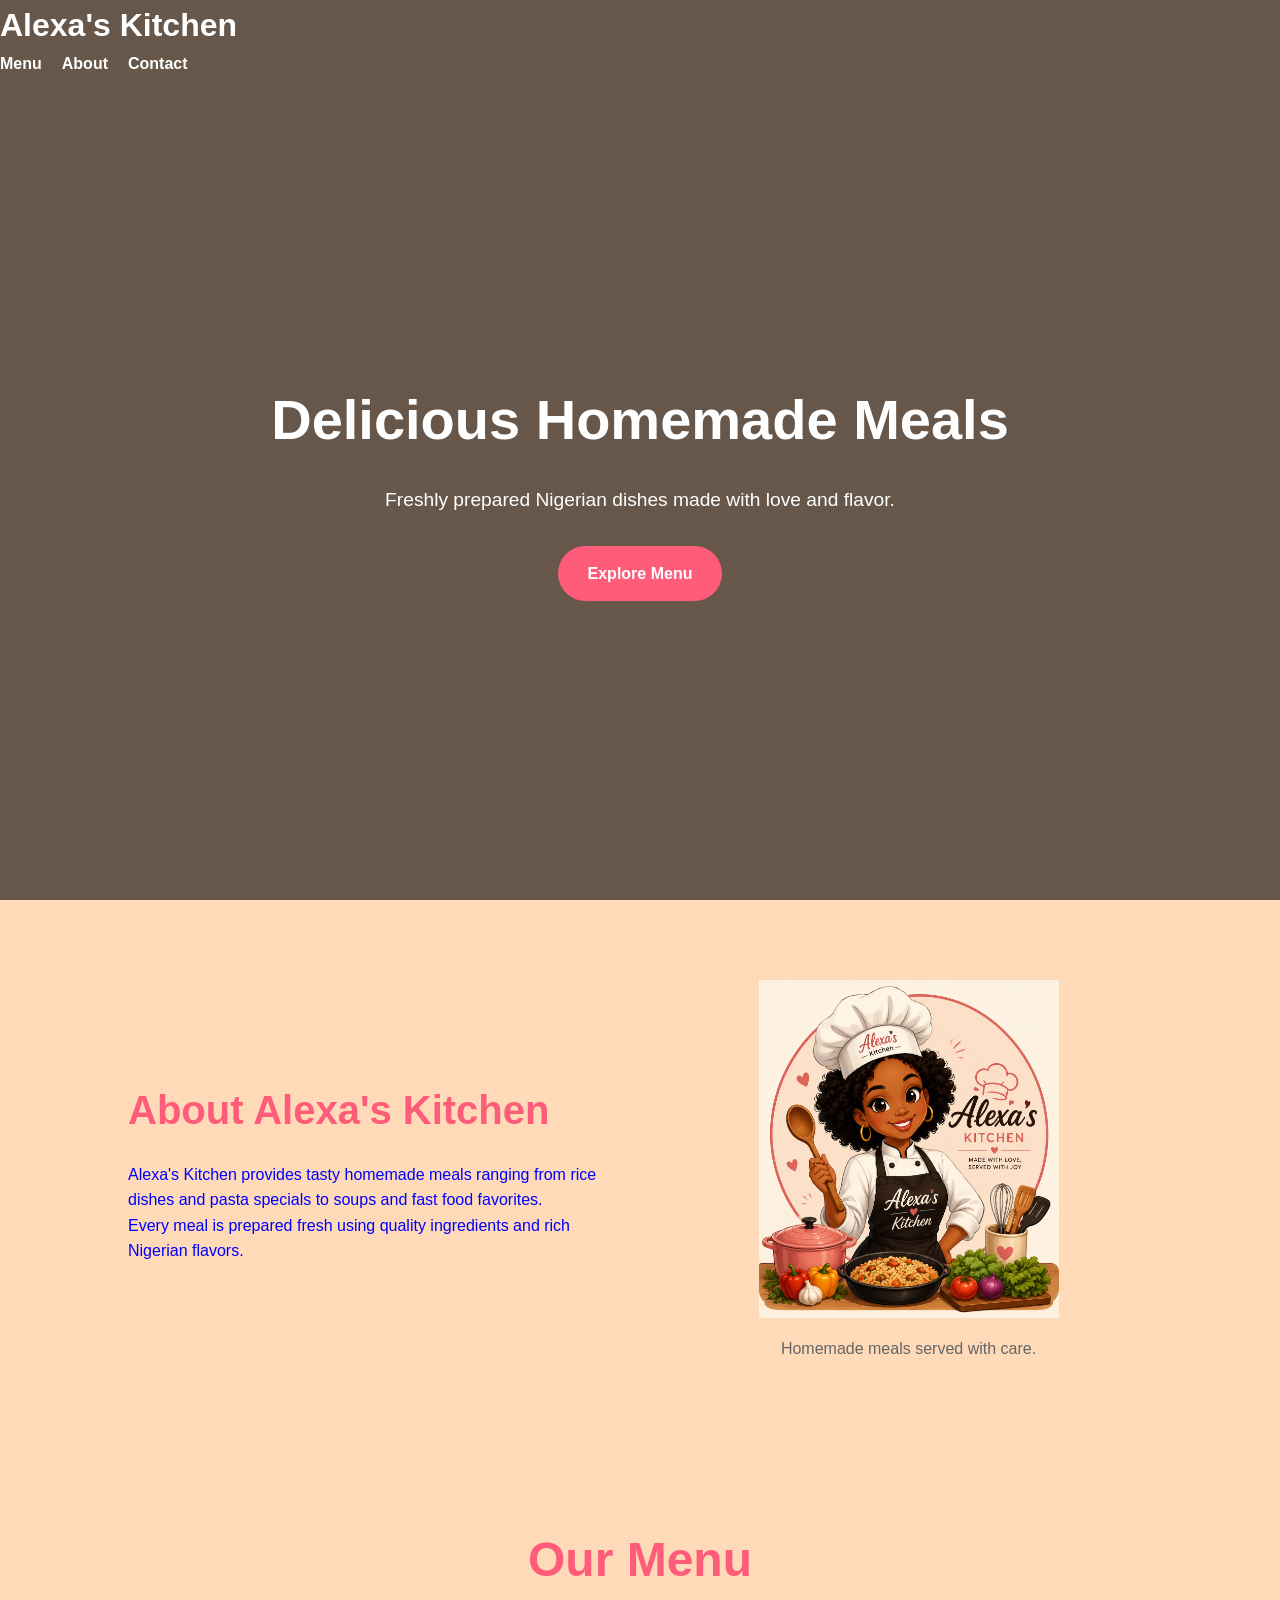
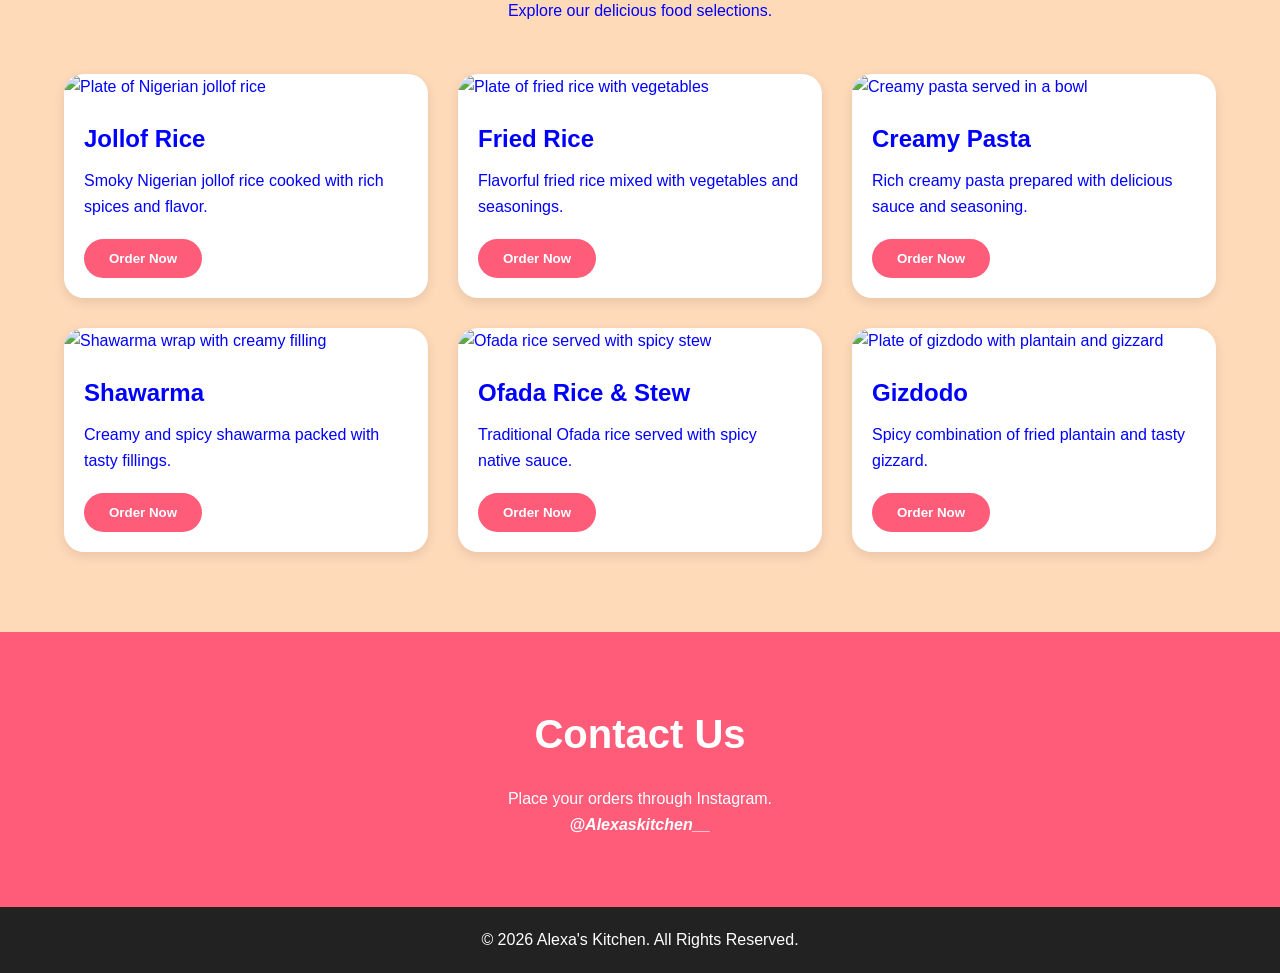
==== index.html @ 4274fc71 "Fix gitignore and cleanup" ====
<!doctype html>
<html lang="en">
  <head>
    <meta charset="UTF-8" />
    <meta name="viewport" content="width=device-width, initial-scale=1.0" />
    <meta
      name="description"
      content="Alexa's Kitchen - Delicious homemade Nigerian meals and pasta specials." />

    <title>Alexa's Kitchen</title>

    <link rel="stylesheet" href="style.css" />
  </head>

  <body>
    <!-- SKIP LINK -->
    <a href="#main-content" class="skip-link"> Skip to main content </a>

    <!-- HEADER -->
    <header class="hero">
      <nav class="navbar" aria-label="Main Navigation">
        <h1 class="logo">Alexa's Kitchen</h1>

        <ul class="nav-links">
          <li><a href="#menu">Menu</a></li>
          <li><a href="#about">About</a></li>
          <li><a href="#contact">Contact</a></li>
        </ul>
      </nav>

      <section class="hero-content" aria-labelledby="hero-title">
        <h2 id="hero-title">Delicious Homemade Meals</h2>

        <p>Freshly prepared Nigerian dishes made with love and flavor.</p>

        <a href="#menu" class="btn"> Explore Menu </a>
      </section>
    </header>

    <!-- MAIN CONTENT -->
    <main id="main-content">
      <!-- ABOUT -->
      <section id="about" class="about-section" aria-labelledby="about-title">
        <article class="about-text">
          <h2 id="about-title">About Alexa's Kitchen</h2>

          <p>
            Alexa's Kitchen provides tasty homemade meals ranging from rice
            dishes and pasta specials to soups and fast food favorites.
          </p>

          <p>
            Every meal is prepared fresh using quality ingredients and rich
            Nigerian flavors.
          </p>
        </article>

        <figure class="about-image">
          <img
            src="Images/body-image.png"
            alt="Cartoon chef representing Alexa's Kitchen" />

          <figcaption>Homemade meals served with care.</figcaption>
        </figure>
      </section>

      <!-- MENU -->
      <section id="menu" class="menu-section" aria-labelledby="menu-title">
        <header class="section-header">
          <h2 id="menu-title">Our Menu</h2>

          <p>Explore our delicious food selections.</p>
        </header>

        <div class="menu-grid">
          <!-- MENU ITEM -->
          <article class="menu-card">
            <img src="jollof.jpg" alt="Plate of Nigerian jollof rice" />

            <div class="card-content">
              <h3>Jollof Rice</h3>

              <p>
                Smoky Nigerian jollof rice cooked with rich spices and flavor.
              </p>

              <button type="button" aria-label="Order Jollof Rice">
                Order Now
              </button>
            </div>
          </article>

          <!-- MENU ITEM -->
          <article class="menu-card">
            <img
              src="friedrice.jpg"
              alt="Plate of fried rice with vegetables" />

            <div class="card-content">
              <h3>Fried Rice</h3>

              <p>Flavorful fried rice mixed with vegetables and seasonings.</p>

              <button type="button" aria-label="Order Fried Rice">
                Order Now
              </button>
            </div>
          </article>

          <!-- MENU ITEM -->
          <article class="menu-card">
            <img src="creamypasta.jpg" alt="Creamy pasta served in a bowl" />

            <div class="card-content">
              <h3>Creamy Pasta</h3>

              <p>
                Rich creamy pasta prepared with delicious sauce and seasoning.
              </p>

              <button type="button" aria-label="Order Creamy Pasta">
                Order Now
              </button>
            </div>
          </article>

          <!-- MENU ITEM -->
          <article class="menu-card">
            <img src="shawarma.jpg" alt="Shawarma wrap with creamy filling" />

            <div class="card-content">
              <h3>Shawarma</h3>

              <p>Creamy and spicy shawarma packed with tasty fillings.</p>

              <button type="button" aria-label="Order Shawarma">
                Order Now
              </button>
            </div>
          </article>

          <!-- MENU ITEM -->
          <article class="menu-card">
            <img src="ofada.jpg" alt="Ofada rice served with spicy stew" />

            <div class="card-content">
              <h3>Ofada Rice & Stew</h3>

              <p>Traditional Ofada rice served with spicy native sauce.</p>

              <button type="button" aria-label="Order Ofada Rice and Stew">
                Order Now
              </button>
            </div>
          </article>

          <!-- MENU ITEM -->
          <article class="menu-card">
            <img
              src="gizdodo.jpg"
              alt="Plate of gizdodo with plantain and gizzard" />

            <div class="card-content">
              <h3>Gizdodo</h3>

              <p>Spicy combination of fried plantain and tasty gizzard.</p>

              <button type="button" aria-label="Order Gizdodo">
                Order Now
              </button>
            </div>
          </article>
        </div>
      </section>
    </main>

    <!-- CONTACT -->
    <section
      id="contact"
      class="contact-section"
      aria-labelledby="contact-title">
      <h2 id="contact-title">Contact Us</h2>

      <p>Place your orders through Instagram.</p>

      <address>
        <a
          href="https://instagram.com/Alexaskitchen__"
          target="_blank"
          rel="noopener noreferrer">
          @Alexaskitchen__
        </a>
      </address>
    </section>

    <!-- FOOTER -->
    <footer>
      <p>&copy; 2026 Alexa's Kitchen. All Rights Reserved.</p>
    </footer>
  </body>
</html>
---- style.css ----
/* RESET */

* {
  margin: 0;
  padding: 0;
  box-sizing: border-box;
}

/* BODY */

body {
  font-family: Arial, sans-serif;
  line-height: 1.6;
  background-color: peachpuff;
  color: blue;
}

/* ACCESSIBILITY */

.skip-link {
  position: absolute;
  left: -9999px;
  top: 0;
  background: black;
  color: white;
  padding: 10px 20px;
  z-index: 1000;
}

.skip-link:focus {
  left: 10px;
  top: 10px;
}

/* HEADER */

.hero {
  background:
    linear-gradient(rgba(0, 0, 0, 0.6), rgba(0, 0, 0, 0.6)), url("food-bg.jpg");

  background-size: cover;
  background-position: center;

  min-height: 100vh;

  display: flex;
  flex-direction: column;
}
s

/* NAVIGATION */

.navbar {
  display: flex;
  justify-content: space-between;
  align-items: center;

  padding: 20px 10%;
}

.logo {
  color: white;
  font-size: 2rem;
}

.nav-links {
  display: flex;
  gap: 20px;
  list-style: none;
}

.nav-links a {
  color: white;
  text-decoration: none;
  font-weight: bold;
}

.nav-links a:hover,
.nav-links a:focus {
  text-decoration: underline;
}

/* HERO CONTENT */

.hero-content {
  flex: 1;

  display: flex;
  flex-direction: column;
  justify-content: center;
  align-items: center;

  text-align: center;
  color: white;

  padding: 20px;
}

.hero-content h2 {
  font-size: 3.5rem;
  margin-bottom: 20px;
}

.hero-content p {
  font-size: 1.2rem;
  margin-bottom: 30px;
  max-width: 600px;
}

/* BUTTON */

.btn {
  display: inline-block;

  background: #ff5c7a;
  color: white;

  padding: 15px 30px;

  border-radius: 30px;

  text-decoration: none;
  font-weight: bold;
}

.btn:hover,
.btn:focus {
  background: #e84767;
}

/* ABOUT SECTION */

.about-section {
  display: flex;
  align-items: center;
  justify-content: center;

  gap: 50px;

  padding: 80px 10%;

  flex-wrap: wrap;
}

.about-text {
  flex: 1;
  min-width: 300px;
}

.about-text h2 {
  color: #ff5c7a;
  margin-bottom: 20px;
  font-size: 2.5rem;
}

.about-image {
  flex: 1;
  text-align: center;
}

.about-image img {
  width: 300px;
  max-width: 100%;
}

figcaption {
  margin-top: 10px;
  color: #666;
}

/* MENU SECTION */

.menu-section {
  padding: 80px 5%;
}

.section-header {
  text-align: center;
  margin-bottom: 50px;
}

.section-header h2 {
  font-size: 3rem;
  color: #ff5c7a;
}

.menu-grid {
  display: grid;
  grid-template-columns: repeat(auto-fit, minmax(280px, 1fr));

  gap: 30px;
}

/* MENU CARD */

.menu-card {
  background: white;

  border-radius: 20px;

  overflow: hidden;

  box-shadow: 0 4px 12px rgba(0, 0, 0, 0.1);

  transition: transform 0.3s;
}

.menu-card:hover {
  transform: translateY(-8px);
}

.menu-card img {
  width: 100%;
  height: 220px;
  object-fit: cover;
}

.card-content {
  padding: 20px;
}

.card-content h3 {
  margin-bottom: 10px;
  font-size: 1.5rem;
}

.card-content p {
  margin-bottom: 20px;
}

/* BUTTONS */

button {
  background: #ff5c7a;
  color: white;

  border: none;

  padding: 12px 25px;

  border-radius: 25px;

  cursor: pointer;

  font-weight: bold;
}

button:hover,
button:focus {
  background: #e84767;
}

/* CONTACT */

.contact-section {
  background: #ff5c7a;

  color: white;

  text-align: center;

  padding: 70px 20px;
}

.contact-section h2 {
  margin-bottom: 20px;
  font-size: 2.5rem;
}

.contact-section a {
  color: white;
  font-weight: bold;
  text-decoration: none;
}

.contact-section a:hover,
.contact-section a:focus {
  text-decoration: underline;
}

/* FOOTER */

footer {
  background: #222;
  color: white;
  text-align: center;
  padding: 20px;
}

/* RESPONSIVE */

@media (max-width: 768px) {
  .navbar {
    flex-direction: column;
    gap: 20px;
  }

  .hero-content h2 {
    font-size: 2.5rem;
  }

  .nav-links {
    flex-wrap: wrap;
    justify-content: center;
  }
}
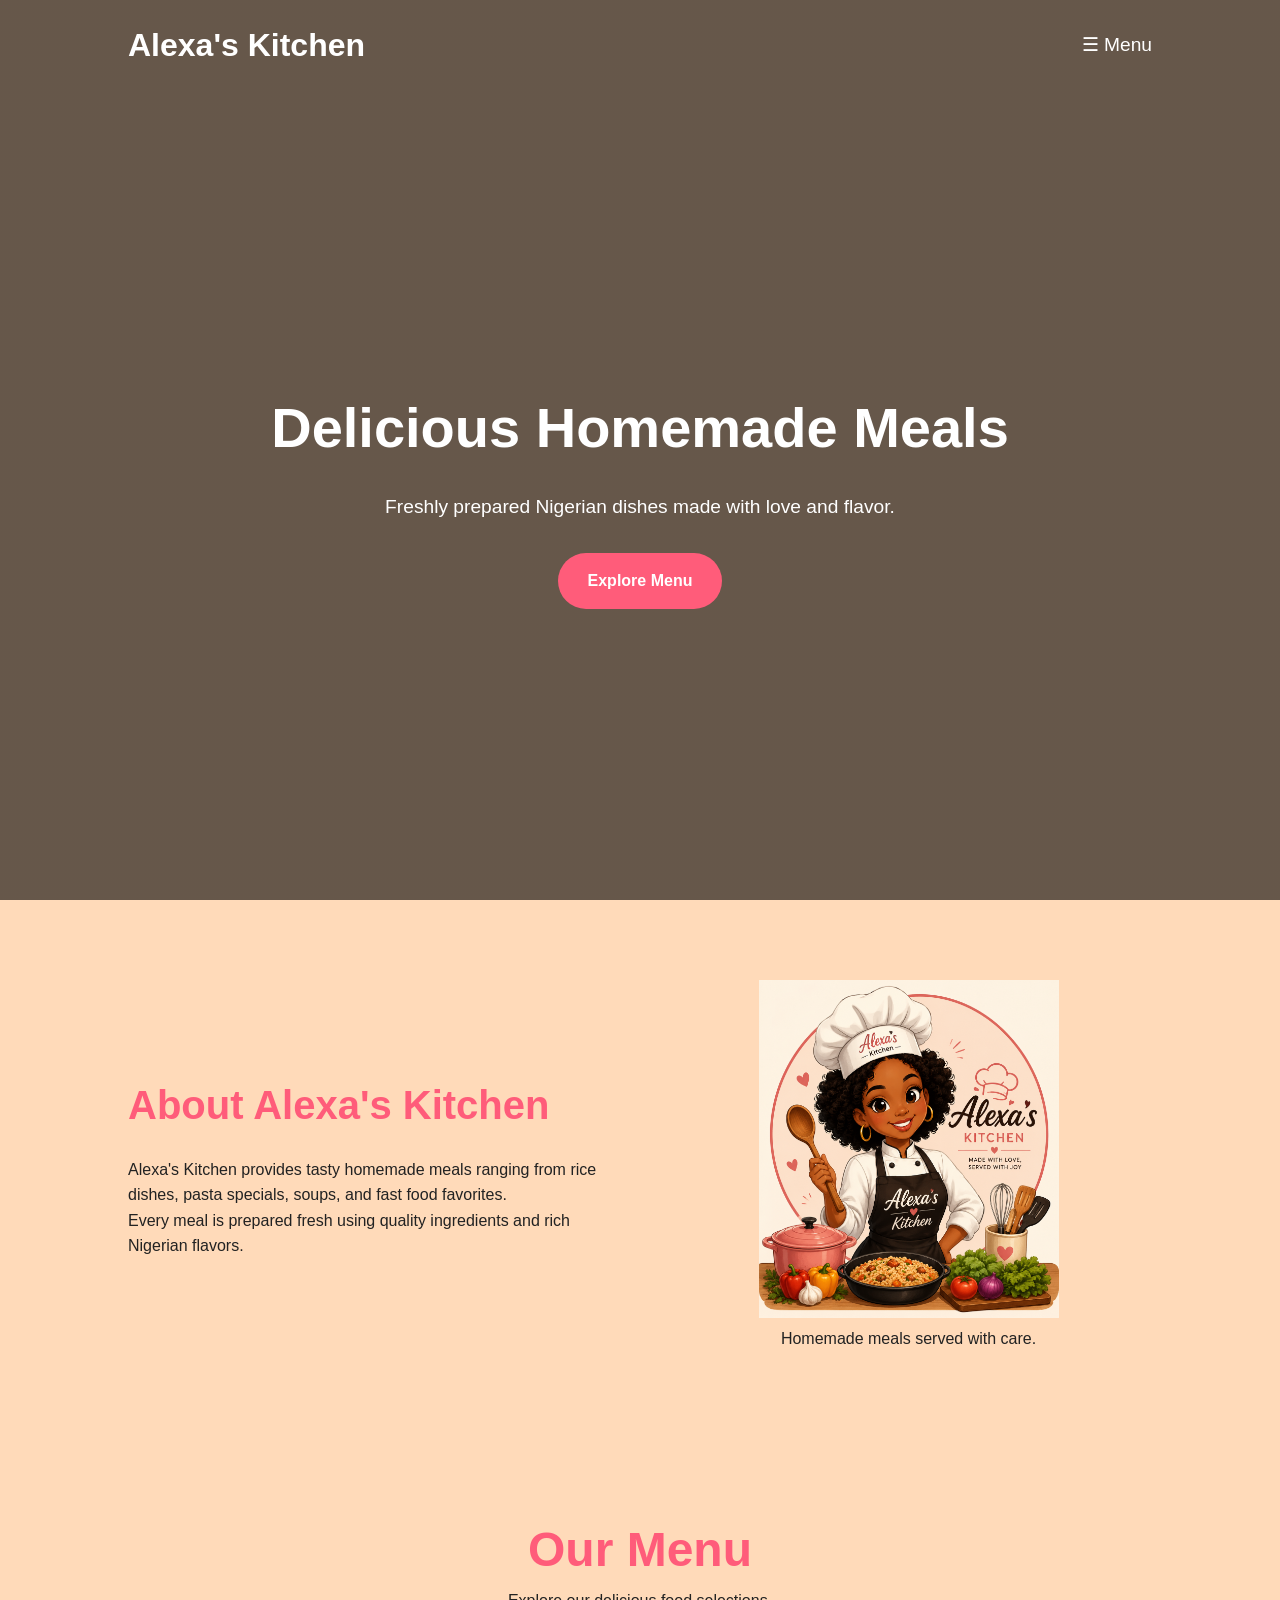
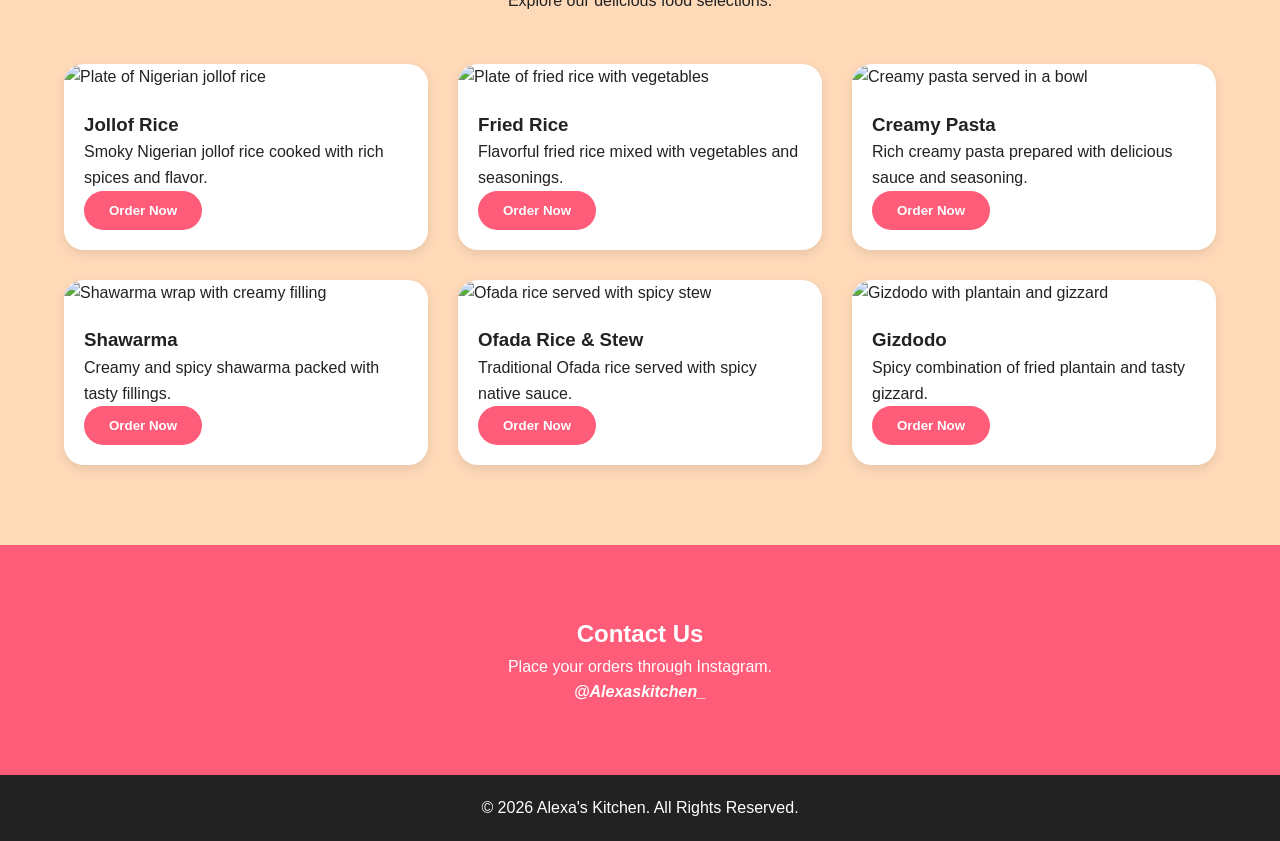
==== commit 330caac0: "fixed nav links to dropdown on css and fixed on css as well" ====
--- a/index.html
+++ b/index.html
@@ -5,7 +5,8 @@
     <meta name="viewport" content="width=device-width, initial-scale=1.0" />
     <meta
       name="description"
-      content="Alexa's Kitchen - Delicious homemade Nigerian meals and pasta specials." />
+      content="Alexa's Kitchen - Delicious homemade Nigerian meals and pasta specials."
+    />
 
     <title>Alexa's Kitchen</title>
 
@@ -14,18 +15,31 @@
 
   <body>
     <!-- SKIP LINK -->
-    <a href="#main-content" class="skip-link"> Skip to main content </a>
+    <a href="#main-content" class="skip-link">Skip to main content</a>
 
     <!-- HEADER -->
     <header class="hero">
       <nav class="navbar" aria-label="Main Navigation">
         <h1 class="logo">Alexa's Kitchen</h1>
 
-        <ul class="nav-links">
-          <li><a href="#menu">Menu</a></li>
-          <li><a href="#about">About</a></li>
-          <li><a href="#contact">Contact</a></li>
-        </ul>
+        <div class="nav-dropdown">
+          <input
+            type="checkbox"
+            id="nav-toggle"
+            class="nav-toggle"
+            aria-label="Toggle navigation menu"
+          />
+
+          <label for="nav-toggle" class="dropdown-btn">
+            ☰ Menu
+          </label>
+
+          <ul class="dropdown-menu">
+            <li><a href="#menu">Menu</a></li>
+            <li><a href="#about">About</a></li>
+            <li><a href="#contact">Contact</a></li>
+          </ul>
+        </div>
       </nav>
 
       <section class="hero-content" aria-labelledby="hero-title">
@@ -33,11 +47,11 @@
 
         <p>Freshly prepared Nigerian dishes made with love and flavor.</p>
 
-        <a href="#menu" class="btn"> Explore Menu </a>
+        <a href="#menu" class="btn">Explore Menu</a>
       </section>
     </header>
 
-    <!-- MAIN CONTENT -->
+    <!-- MAIN -->
     <main id="main-content">
       <!-- ABOUT -->
       <section id="about" class="about-section" aria-labelledby="about-title">
@@ -46,7 +60,7 @@
 
           <p>
             Alexa's Kitchen provides tasty homemade meals ranging from rice
-            dishes and pasta specials to soups and fast food favorites.
+            dishes, pasta specials, soups, and fast food favorites.
           </p>
 
           <p>
@@ -58,8 +72,8 @@
         <figure class="about-image">
           <img
             src="Images/body-image.png"
-            alt="Cartoon chef representing Alexa's Kitchen" />
-
+            alt="Cartoon chef representing Alexa's Kitchen"
+          />
           <figcaption>Homemade meals served with care.</figcaption>
         </figure>
       </section>
@@ -68,106 +82,61 @@
       <section id="menu" class="menu-section" aria-labelledby="menu-title">
         <header class="section-header">
           <h2 id="menu-title">Our Menu</h2>
-
           <p>Explore our delicious food selections.</p>
         </header>
 
         <div class="menu-grid">
-          <!-- MENU ITEM -->
           <article class="menu-card">
             <img src="jollof.jpg" alt="Plate of Nigerian jollof rice" />
-
             <div class="card-content">
               <h3>Jollof Rice</h3>
-
-              <p>
-                Smoky Nigerian jollof rice cooked with rich spices and flavor.
-              </p>
-
-              <button type="button" aria-label="Order Jollof Rice">
-                Order Now
-              </button>
+              <p>Smoky Nigerian jollof rice cooked with rich spices and flavor.</p>
+              <button type="button" aria-label="Order Jollof Rice">Order Now</button>
             </div>
           </article>
 
-          <!-- MENU ITEM -->
           <article class="menu-card">
-            <img
-              src="friedrice.jpg"
-              alt="Plate of fried rice with vegetables" />
-
+            <img src="friedrice.jpg" alt="Plate of fried rice with vegetables" />
             <div class="card-content">
               <h3>Fried Rice</h3>
-
               <p>Flavorful fried rice mixed with vegetables and seasonings.</p>
-
-              <button type="button" aria-label="Order Fried Rice">
-                Order Now
-              </button>
+              <button type="button" aria-label="Order Fried Rice">Order Now</button>
             </div>
           </article>
 
-          <!-- MENU ITEM -->
           <article class="menu-card">
             <img src="creamypasta.jpg" alt="Creamy pasta served in a bowl" />
-
             <div class="card-content">
               <h3>Creamy Pasta</h3>
-
-              <p>
-                Rich creamy pasta prepared with delicious sauce and seasoning.
-              </p>
-
-              <button type="button" aria-label="Order Creamy Pasta">
-                Order Now
-              </button>
+              <p>Rich creamy pasta prepared with delicious sauce and seasoning.</p>
+              <button type="button" aria-label="Order Creamy Pasta">Order Now</button>
             </div>
           </article>
 
-          <!-- MENU ITEM -->
           <article class="menu-card">
             <img src="shawarma.jpg" alt="Shawarma wrap with creamy filling" />
-
             <div class="card-content">
               <h3>Shawarma</h3>
-
               <p>Creamy and spicy shawarma packed with tasty fillings.</p>
-
-              <button type="button" aria-label="Order Shawarma">
-                Order Now
-              </button>
+              <button type="button" aria-label="Order Shawarma">Order Now</button>
             </div>
           </article>
 
-          <!-- MENU ITEM -->
           <article class="menu-card">
             <img src="ofada.jpg" alt="Ofada rice served with spicy stew" />
-
             <div class="card-content">
               <h3>Ofada Rice & Stew</h3>
-
               <p>Traditional Ofada rice served with spicy native sauce.</p>
-
-              <button type="button" aria-label="Order Ofada Rice and Stew">
-                Order Now
-              </button>
+              <button type="button" aria-label="Order Ofada Rice and Stew">Order Now</button>
             </div>
           </article>
 
-          <!-- MENU ITEM -->
           <article class="menu-card">
-            <img
-              src="gizdodo.jpg"
-              alt="Plate of gizdodo with plantain and gizzard" />
-
+            <img src="gizdodo.jpg" alt="Gizdodo with plantain and gizzard" />
             <div class="card-content">
               <h3>Gizdodo</h3>
-
               <p>Spicy combination of fried plantain and tasty gizzard.</p>
-
-              <button type="button" aria-label="Order Gizdodo">
-                Order Now
-              </button>
+              <button type="button" aria-label="Order Gizdodo">Order Now</button>
             </div>
           </article>
         </div>
@@ -175,20 +144,17 @@
     </main>
 
     <!-- CONTACT -->
-    <section
-      id="contact"
-      class="contact-section"
-      aria-labelledby="contact-title">
+    <section id="contact" class="contact-section" aria-labelledby="contact-title">
       <h2 id="contact-title">Contact Us</h2>
-
       <p>Place your orders through Instagram.</p>
 
       <address>
         <a
           href="https://instagram.com/Alexaskitchen__"
           target="_blank"
-          rel="noopener noreferrer">
-          @Alexaskitchen__
+          rel="noopener noreferrer"
+        >
+          @Alexaskitchen_
         </a>
       </address>
     </section>
@@ -198,4 +164,4 @@
       <p>&copy; 2026 Alexa's Kitchen. All Rights Reserved.</p>
     </footer>
   </body>
-</html>
+</html>
--- a/style.css
+++ b/style.css
@@ -1,5 +1,4 @@
 /* RESET */
-
 * {
   margin: 0;
   padding: 0;
@@ -7,16 +6,14 @@
 }
 
 /* BODY */
-
 body {
   font-family: Arial, sans-serif;
   line-height: 1.6;
   background-color: peachpuff;
-  color: blue;
+  color: #222;
 }
 
 /* ACCESSIBILITY */
-
 .skip-link {
   position: absolute;
   left: -9999px;
@@ -32,30 +29,28 @@
   top: 10px;
 }
 
-/* HEADER */
-
+/* HERO */
 .hero {
   background:
-    linear-gradient(rgba(0, 0, 0, 0.6), rgba(0, 0, 0, 0.6)), url("food-bg.jpg");
+    linear-gradient(rgba(0, 0, 0, 0.6), rgba(0, 0, 0, 0.6)),
+    url("food-bg.jpg");
 
   background-size: cover;
   background-position: center;
-
   min-height: 100vh;
 
   display: flex;
   flex-direction: column;
 }
-s
-
-/* NAVIGATION */
-
+
+/* NAVBAR */
 .navbar {
   display: flex;
   justify-content: space-between;
   align-items: center;
 
   padding: 20px 10%;
+  position: relative;
 }
 
 .logo {
@@ -63,25 +58,48 @@
   font-size: 2rem;
 }
 
-.nav-links {
-  display: flex;
-  gap: 20px;
+/* DROPDOWN MENU (FIXED to match HTML) */
+.nav-toggle {
+  display: none;
+}
+
+.dropdown-btn {
+  color: white;
+  font-size: 1.2rem;
+  cursor: pointer;
+  user-select: none;
+}
+
+/* hidden by default */
+.dropdown-menu {
   list-style: none;
-}
-
-.nav-links a {
-  color: white;
+  display: none;
+  position: absolute;
+  right: 10%;
+  top: 70px;
+
+  background: white;
+  padding: 15px;
+  border-radius: 10px;
+  min-width: 150px;
+}
+
+.dropdown-menu li {
+  margin: 10px 0;
+}
+
+.dropdown-menu a {
   text-decoration: none;
-  font-weight: bold;
-}
-
-.nav-links a:hover,
-.nav-links a:focus {
-  text-decoration: underline;
+  color: #222;
+  font-weight: bold;
+}
+
+/* show menu when checked */
+.nav-toggle:checked ~ .dropdown-menu {
+  display: block;
 }
 
 /* HERO CONTENT */
-
 .hero-content {
   flex: 1;
 
@@ -92,12 +110,11 @@
 
   text-align: center;
   color: white;
-
   padding: 20px;
 }
 
 .hero-content h2 {
-  font-size: 3.5rem;
+  font-size: 2rem;
   margin-bottom: 20px;
 }
 
@@ -108,17 +125,12 @@
 }
 
 /* BUTTON */
-
 .btn {
   display: inline-block;
-
   background: #ff5c7a;
   color: white;
-
   padding: 15px 30px;
-
   border-radius: 30px;
-
   text-decoration: none;
   font-weight: bold;
 }
@@ -128,17 +140,14 @@
   background: #e84767;
 }
 
-/* ABOUT SECTION */
-
+/* ABOUT */
 .about-section {
   display: flex;
   align-items: center;
   justify-content: center;
-
   gap: 50px;
 
   padding: 80px 10%;
-
   flex-wrap: wrap;
 }
 
@@ -163,13 +172,7 @@
   max-width: 100%;
 }
 
-figcaption {
-  margin-top: 10px;
-  color: #666;
-}
-
-/* MENU SECTION */
-
+/* MENU */
 .menu-section {
   padding: 80px 5%;
 }
@@ -187,21 +190,14 @@
 .menu-grid {
   display: grid;
   grid-template-columns: repeat(auto-fit, minmax(280px, 1fr));
-
   gap: 30px;
 }
-
-/* MENU CARD */
 
 .menu-card {
   background: white;
-
   border-radius: 20px;
-
   overflow: hidden;
-
   box-shadow: 0 4px 12px rgba(0, 0, 0, 0.1);
-
   transition: transform 0.3s;
 }
 
@@ -219,29 +215,14 @@
   padding: 20px;
 }
 
-.card-content h3 {
-  margin-bottom: 10px;
-  font-size: 1.5rem;
-}
-
-.card-content p {
-  margin-bottom: 20px;
-}
-
-/* BUTTONS */
-
+/* BUTTON */
 button {
   background: #ff5c7a;
   color: white;
-
   border: none;
-
   padding: 12px 25px;
-
   border-radius: 25px;
-
   cursor: pointer;
-
   font-weight: bold;
 }
 
@@ -251,35 +232,24 @@
 }
 
 /* CONTACT */
-
 .contact-section {
   background: #ff5c7a;
-
-  color: white;
-
-  text-align: center;
-
+  color: white;
+  text-align: center;
   padding: 70px 20px;
 }
 
-.contact-section h2 {
-  margin-bottom: 20px;
-  font-size: 2.5rem;
-}
-
 .contact-section a {
   color: white;
   font-weight: bold;
   text-decoration: none;
 }
 
-.contact-section a:hover,
-.contact-section a:focus {
+.contact-section a:hover {
   text-decoration: underline;
 }
 
 /* FOOTER */
-
 footer {
   background: #222;
   color: white;
@@ -287,20 +257,24 @@
   padding: 20px;
 }
 
-/* RESPONSIVE */
-
-@media (max-width: 768px) {
+/* =========================
+   RESPONSIVE FIXES
+   ========================= */
+
+/* Tablets */
+@media (min-width: 768px) {
+  .hero-content h2 {
+    font-size: 2.8rem;
+  }
+
   .navbar {
-    flex-direction: column;
-    gap: 20px;
+    padding: 20px 10%;
   }
-
+}
+
+/* Laptops */
+@media (min-width: 1024px) {
   .hero-content h2 {
-    font-size: 2.5rem;
+    font-size: 3.5rem;
   }
-
-  .nav-links {
-    flex-wrap: wrap;
-    justify-content: center;
-  }
-}
+}
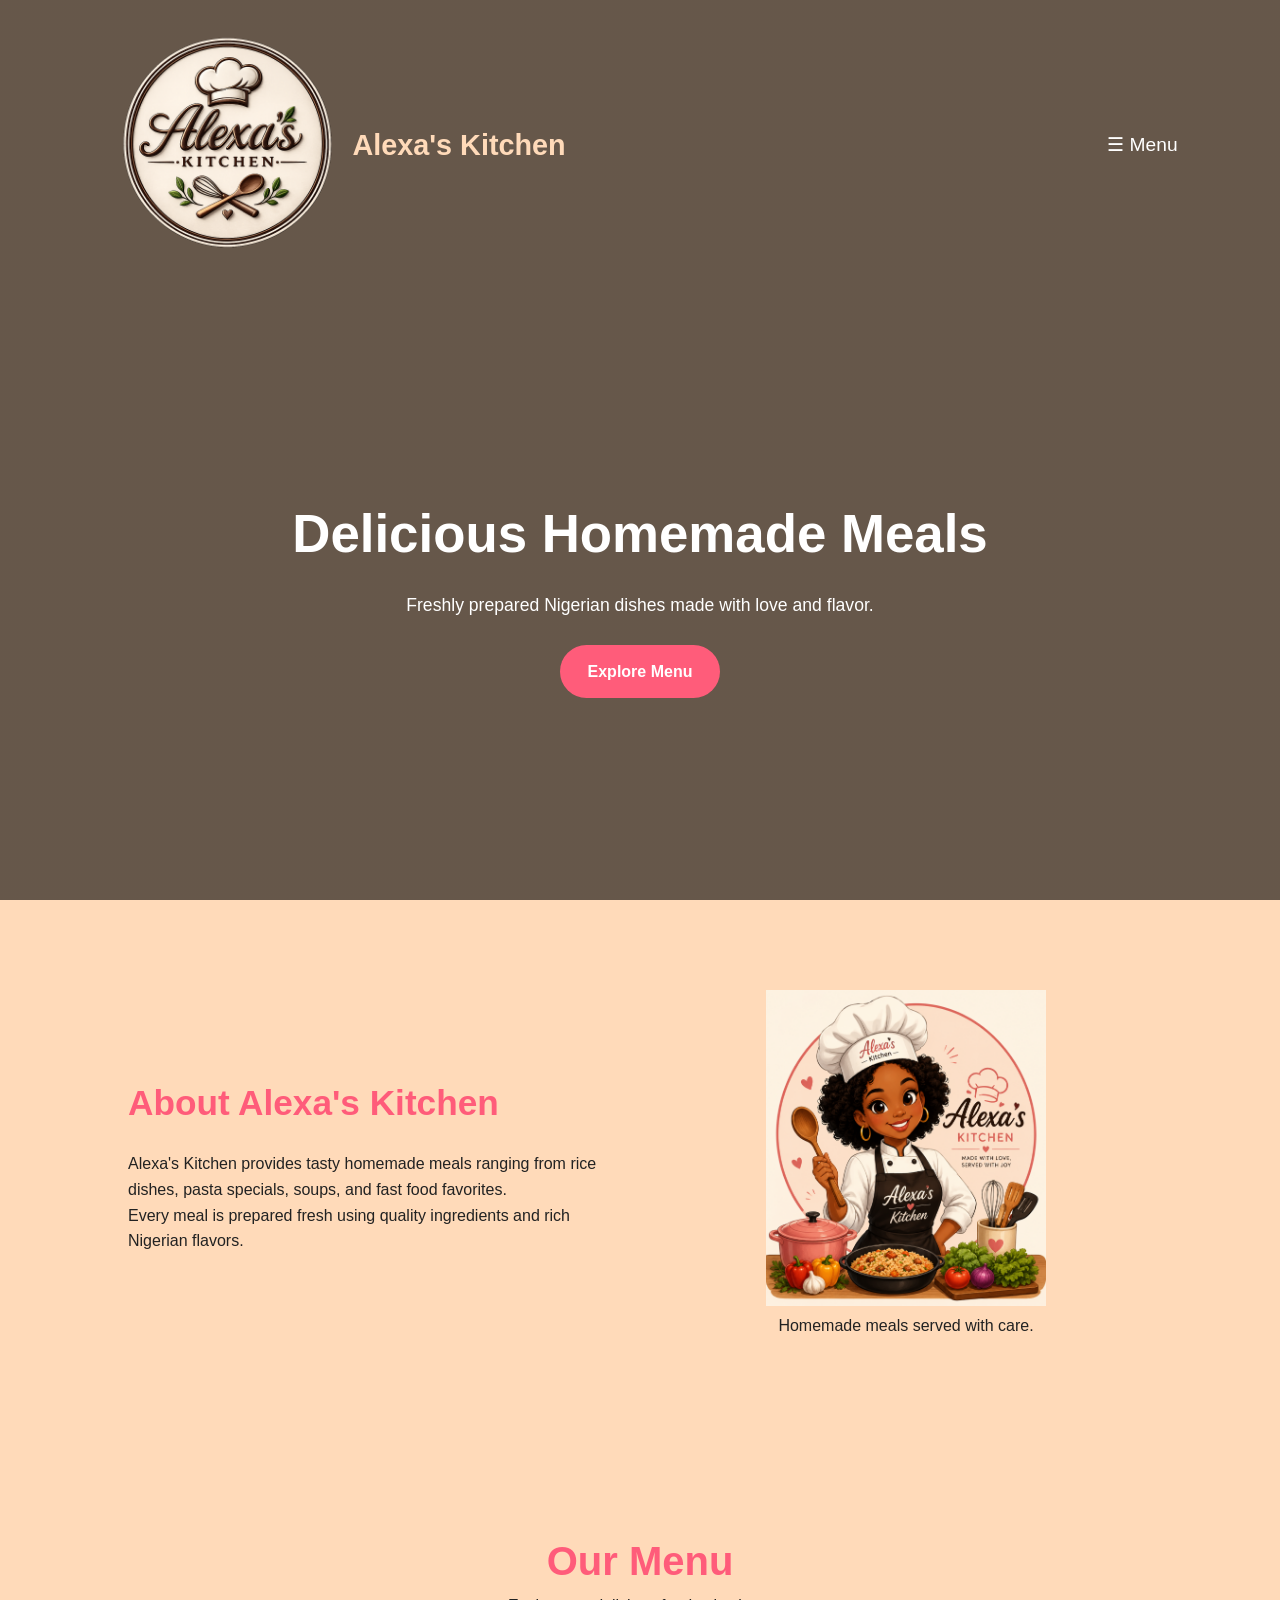
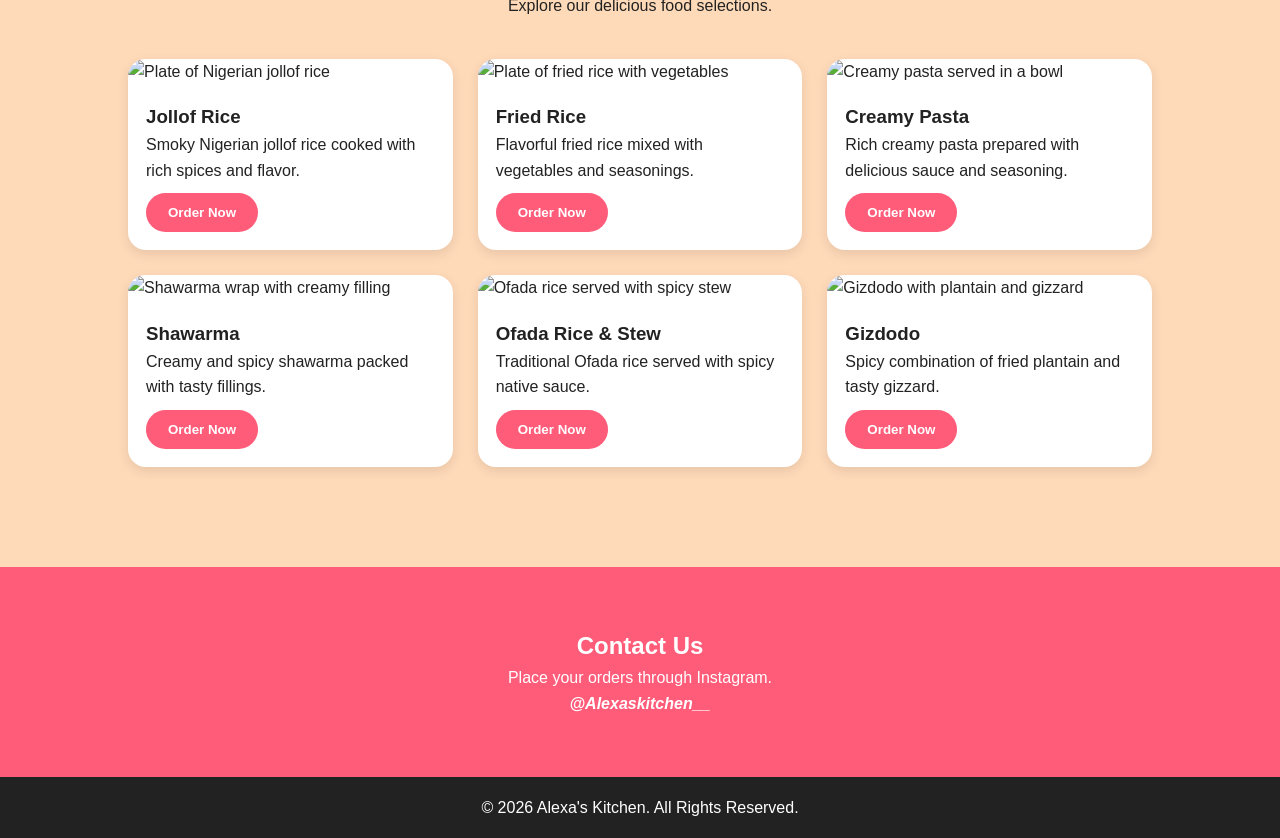
==== commit 3f23c7e8: "Added logo images, Included logo html and its corresponding css" ====
--- a/index.html
+++ b/index.html
@@ -3,10 +3,10 @@
   <head>
     <meta charset="UTF-8" />
     <meta name="viewport" content="width=device-width, initial-scale=1.0" />
+
     <meta
       name="description"
-      content="Alexa's Kitchen - Delicious homemade Nigerian meals and pasta specials."
-    />
+      content="Alexa's Kitchen - Delicious homemade Nigerian meals and pasta specials." />
 
     <title>Alexa's Kitchen</title>
 
@@ -15,24 +15,31 @@
 
   <body>
     <!-- SKIP LINK -->
-    <a href="#main-content" class="skip-link">Skip to main content</a>
+    <a href="#main-content" class="skip-link"> Skip to main content </a>
 
     <!-- HEADER -->
     <header class="hero">
+      <!-- NAVIGATION -->
       <nav class="navbar" aria-label="Main Navigation">
-        <h1 class="logo">Alexa's Kitchen</h1>
-
+        <!-- LOGO / BRAND -->
+        <a href="#" class="logo-container">
+          <img
+            src="Images/alexa_logo.png"
+            alt="Alexa's Kitchen Logo"
+            class="logo-image" />
+
+          <h1 class="logo">Alexa's Kitchen</h1>
+        </a>
+
+        <!-- MOBILE NAVIGATION -->
         <div class="nav-dropdown">
           <input
             type="checkbox"
             id="nav-toggle"
             class="nav-toggle"
-            aria-label="Toggle navigation menu"
-          />
-
-          <label for="nav-toggle" class="dropdown-btn">
-            ☰ Menu
-          </label>
+            aria-label="Toggle navigation menu" />
+
+          <label for="nav-toggle" class="dropdown-btn"> ☰ Menu </label>
 
           <ul class="dropdown-menu">
             <li><a href="#menu">Menu</a></li>
@@ -42,18 +49,19 @@
         </div>
       </nav>
 
+      <!-- HERO CONTENT -->
       <section class="hero-content" aria-labelledby="hero-title">
         <h2 id="hero-title">Delicious Homemade Meals</h2>
 
         <p>Freshly prepared Nigerian dishes made with love and flavor.</p>
 
-        <a href="#menu" class="btn">Explore Menu</a>
+        <a href="#menu" class="btn"> Explore Menu </a>
       </section>
     </header>
 
-    <!-- MAIN -->
+    <!-- MAIN CONTENT -->
     <main id="main-content">
-      <!-- ABOUT -->
+      <!-- ABOUT SECTION -->
       <section id="about" class="about-section" aria-labelledby="about-title">
         <article class="about-text">
           <h2 id="about-title">About Alexa's Kitchen</h2>
@@ -72,89 +80,136 @@
         <figure class="about-image">
           <img
             src="Images/body-image.png"
-            alt="Cartoon chef representing Alexa's Kitchen"
-          />
+            alt="Cartoon chef representing Alexa's Kitchen" />
+
           <figcaption>Homemade meals served with care.</figcaption>
         </figure>
       </section>
 
-      <!-- MENU -->
+      <!-- MENU SECTION -->
       <section id="menu" class="menu-section" aria-labelledby="menu-title">
         <header class="section-header">
           <h2 id="menu-title">Our Menu</h2>
+
           <p>Explore our delicious food selections.</p>
         </header>
 
+        <!-- MENU GRID -->
         <div class="menu-grid">
+          <!-- MENU ITEM -->
           <article class="menu-card">
             <img src="jollof.jpg" alt="Plate of Nigerian jollof rice" />
+
             <div class="card-content">
               <h3>Jollof Rice</h3>
-              <p>Smoky Nigerian jollof rice cooked with rich spices and flavor.</p>
-              <button type="button" aria-label="Order Jollof Rice">Order Now</button>
-            </div>
-          </article>
-
-          <article class="menu-card">
-            <img src="friedrice.jpg" alt="Plate of fried rice with vegetables" />
+
+              <p>
+                Smoky Nigerian jollof rice cooked with rich spices and flavor.
+              </p>
+
+              <button type="button" aria-label="Order Jollof Rice">
+                Order Now
+              </button>
+            </div>
+          </article>
+
+          <!-- MENU ITEM -->
+          <article class="menu-card">
+            <img
+              src="friedrice.jpg"
+              alt="Plate of fried rice with vegetables" />
+
             <div class="card-content">
               <h3>Fried Rice</h3>
+
               <p>Flavorful fried rice mixed with vegetables and seasonings.</p>
-              <button type="button" aria-label="Order Fried Rice">Order Now</button>
-            </div>
-          </article>
-
+
+              <button type="button" aria-label="Order Fried Rice">
+                Order Now
+              </button>
+            </div>
+          </article>
+
+          <!-- MENU ITEM -->
           <article class="menu-card">
             <img src="creamypasta.jpg" alt="Creamy pasta served in a bowl" />
+
             <div class="card-content">
               <h3>Creamy Pasta</h3>
-              <p>Rich creamy pasta prepared with delicious sauce and seasoning.</p>
-              <button type="button" aria-label="Order Creamy Pasta">Order Now</button>
-            </div>
-          </article>
-
+
+              <p>
+                Rich creamy pasta prepared with delicious sauce and seasoning.
+              </p>
+
+              <button type="button" aria-label="Order Creamy Pasta">
+                Order Now
+              </button>
+            </div>
+          </article>
+
+          <!-- MENU ITEM -->
           <article class="menu-card">
             <img src="shawarma.jpg" alt="Shawarma wrap with creamy filling" />
+
             <div class="card-content">
               <h3>Shawarma</h3>
+
               <p>Creamy and spicy shawarma packed with tasty fillings.</p>
-              <button type="button" aria-label="Order Shawarma">Order Now</button>
-            </div>
-          </article>
-
+
+              <button type="button" aria-label="Order Shawarma">
+                Order Now
+              </button>
+            </div>
+          </article>
+
+          <!-- MENU ITEM -->
           <article class="menu-card">
             <img src="ofada.jpg" alt="Ofada rice served with spicy stew" />
+
             <div class="card-content">
               <h3>Ofada Rice & Stew</h3>
+
               <p>Traditional Ofada rice served with spicy native sauce.</p>
-              <button type="button" aria-label="Order Ofada Rice and Stew">Order Now</button>
-            </div>
-          </article>
-
+
+              <button type="button" aria-label="Order Ofada Rice and Stew">
+                Order Now
+              </button>
+            </div>
+          </article>
+
+          <!-- MENU ITEM -->
           <article class="menu-card">
             <img src="gizdodo.jpg" alt="Gizdodo with plantain and gizzard" />
+
             <div class="card-content">
               <h3>Gizdodo</h3>
+
               <p>Spicy combination of fried plantain and tasty gizzard.</p>
-              <button type="button" aria-label="Order Gizdodo">Order Now</button>
+
+              <button type="button" aria-label="Order Gizdodo">
+                Order Now
+              </button>
             </div>
           </article>
         </div>
       </section>
     </main>
 
-    <!-- CONTACT -->
-    <section id="contact" class="contact-section" aria-labelledby="contact-title">
+    <!-- CONTACT SECTION -->
+    <section
+      id="contact"
+      class="contact-section"
+      aria-labelledby="contact-title">
       <h2 id="contact-title">Contact Us</h2>
+
       <p>Place your orders through Instagram.</p>
 
       <address>
         <a
           href="https://instagram.com/Alexaskitchen__"
           target="_blank"
-          rel="noopener noreferrer"
-        >
-          @Alexaskitchen_
+          rel="noopener noreferrer">
+          @Alexaskitchen__
         </a>
       </address>
     </section>
@@ -164,4 +219,4 @@
       <p>&copy; 2026 Alexa's Kitchen. All Rights Reserved.</p>
     </footer>
   </body>
-</html>+</html>
--- a/style.css
+++ b/style.css
@@ -32,8 +32,7 @@
 /* HERO */
 .hero {
   background:
-    linear-gradient(rgba(0, 0, 0, 0.6), rgba(0, 0, 0, 0.6)),
-    url("food-bg.jpg");
+    linear-gradient(rgba(0, 0, 0, 0.6), rgba(0, 0, 0, 0.6)), url("food-bg.jpg");
 
   background-size: cover;
   background-position: center;
@@ -49,16 +48,34 @@
   justify-content: space-between;
   align-items: center;
 
-  padding: 20px 10%;
+  padding: 20px 8%;
   position: relative;
 }
 
+/* LOGO */
+.logo-container {
+  display: flex;
+  align-items: center;
+  gap: 0px;
+  text-decoration: none;
+}
+
+.logo-image {
+  width: 250px;
+  height: 250px;
+  object-fit: contain;
+}
+
 .logo {
-  color: white;
-  font-size: 2rem;
-}
-
-/* DROPDOWN MENU (FIXED to match HTML) */
+  color: peachpuff;
+  font-size: 1.8rem;
+}
+
+/* DROPDOWN MENU */
+.nav-dropdown {
+  position: relative;
+}
+
 .nav-toggle {
   display: none;
 }
@@ -70,18 +87,20 @@
   user-select: none;
 }
 
-/* hidden by default */
+/* hidden menu */
 .dropdown-menu {
   list-style: none;
   display: none;
   position: absolute;
-  right: 10%;
-  top: 70px;
+  right: 0;
+  top: 50px;
 
   background: white;
   padding: 15px;
   border-radius: 10px;
-  min-width: 150px;
+  min-width: 160px;
+
+  box-shadow: 0 4px 12px rgba(0, 0, 0, 0.2);
 }
 
 .dropdown-menu li {
@@ -90,11 +109,11 @@
 
 .dropdown-menu a {
   text-decoration: none;
-  color: #222;
+  color: crimson;
   font-weight: bold;
 }
 
-/* show menu when checked */
+/* show menu */
 .nav-toggle:checked ~ .dropdown-menu {
   display: block;
 }
@@ -115,12 +134,12 @@
 
 .hero-content h2 {
   font-size: 2rem;
-  margin-bottom: 20px;
+  margin-bottom: 15px;
 }
 
 .hero-content p {
-  font-size: 1.2rem;
-  margin-bottom: 30px;
+  font-size: 1.1rem;
+  margin-bottom: 25px;
   max-width: 600px;
 }
 
@@ -129,15 +148,17 @@
   display: inline-block;
   background: #ff5c7a;
   color: white;
-  padding: 15px 30px;
+  padding: 14px 28px;
   border-radius: 30px;
   text-decoration: none;
   font-weight: bold;
+  transition: 0.3s;
 }
 
 .btn:hover,
 .btn:focus {
   background: #e84767;
+  transform: scale(1.05);
 }
 
 /* ABOUT */
@@ -145,21 +166,21 @@
   display: flex;
   align-items: center;
   justify-content: center;
-  gap: 50px;
-
-  padding: 80px 10%;
+  gap: 40px;
+
+  padding: 80px 8%;
   flex-wrap: wrap;
 }
 
 .about-text {
   flex: 1;
-  min-width: 300px;
+  min-width: 280px;
 }
 
 .about-text h2 {
   color: #ff5c7a;
   margin-bottom: 20px;
-  font-size: 2.5rem;
+  font-size: 2.2rem;
 }
 
 .about-image {
@@ -168,67 +189,70 @@
 }
 
 .about-image img {
-  width: 300px;
+  width: 280px;
   max-width: 100%;
 }
 
 /* MENU */
 .menu-section {
-  padding: 80px 5%;
+  padding: 80px 6%;
 }
 
 .section-header {
   text-align: center;
-  margin-bottom: 50px;
+  margin-bottom: 40px;
 }
 
 .section-header h2 {
-  font-size: 3rem;
+  font-size: 2.5rem;
   color: #ff5c7a;
 }
 
 .menu-grid {
   display: grid;
-  grid-template-columns: repeat(auto-fit, minmax(280px, 1fr));
-  gap: 30px;
+  grid-template-columns: repeat(auto-fit, minmax(260px, 1fr));
+  gap: 25px;
 }
 
 .menu-card {
   background: white;
-  border-radius: 20px;
+  border-radius: 18px;
   overflow: hidden;
   box-shadow: 0 4px 12px rgba(0, 0, 0, 0.1);
-  transition: transform 0.3s;
+  transition: transform 0.3s ease;
 }
 
 .menu-card:hover {
-  transform: translateY(-8px);
+  transform: translateY(-6px);
 }
 
 .menu-card img {
   width: 100%;
-  height: 220px;
+  height: 200px;
   object-fit: cover;
 }
 
 .card-content {
-  padding: 20px;
-}
-
-/* BUTTON */
+  padding: 18px;
+}
+
+/* BUTTON (MENU) */
 button {
   background: #ff5c7a;
   color: white;
   border: none;
-  padding: 12px 25px;
+  padding: 12px 22px;
   border-radius: 25px;
   cursor: pointer;
   font-weight: bold;
+  margin-top: 10px;
+  transition: 0.3s;
 }
 
 button:hover,
 button:focus {
   background: #e84767;
+  transform: scale(1.05);
 }
 
 /* CONTACT */
@@ -236,7 +260,7 @@
   background: #ff5c7a;
   color: white;
   text-align: center;
-  padding: 70px 20px;
+  padding: 60px 20px;
 }
 
 .contact-section a {
@@ -254,12 +278,32 @@
   background: #222;
   color: white;
   text-align: center;
-  padding: 20px;
+  padding: 18px;
 }
 
 /* =========================
-   RESPONSIVE FIXES
+   RESPONSIVE DESIGN
    ========================= */
+
+/* Mobile (small phones) */
+@media (max-width: 480px) {
+  .hero-content h2 {
+    font-size: 1.6rem;
+  }
+
+  .hero-content p {
+    font-size: 1rem;
+  }
+
+  .logo {
+    font-size: 1.3rem;
+  }
+
+  .logo-image {
+    width: 150px;
+    height: 150px;
+  }
+}
 
 /* Tablets */
 @media (min-width: 768px) {
@@ -267,14 +311,29 @@
     font-size: 2.8rem;
   }
 
-  .navbar {
-    padding: 20px 10%;
+  .about-section {
+    padding: 90px 10%;
   }
 }
 
 /* Laptops */
 @media (min-width: 1024px) {
   .hero-content h2 {
-    font-size: 3.5rem;
-  }
-}+    font-size: 3.3rem;
+  }
+
+  .menu-section {
+    padding: 100px 10%;
+  }
+}
+
+/* Large screens */
+@media (min-width: 1440px) {
+  .hero-content h2 {
+    font-size: 3.8rem;
+  }
+
+  .menu-grid {
+    grid-template-columns: repeat(3, 1fr);
+  }
+}
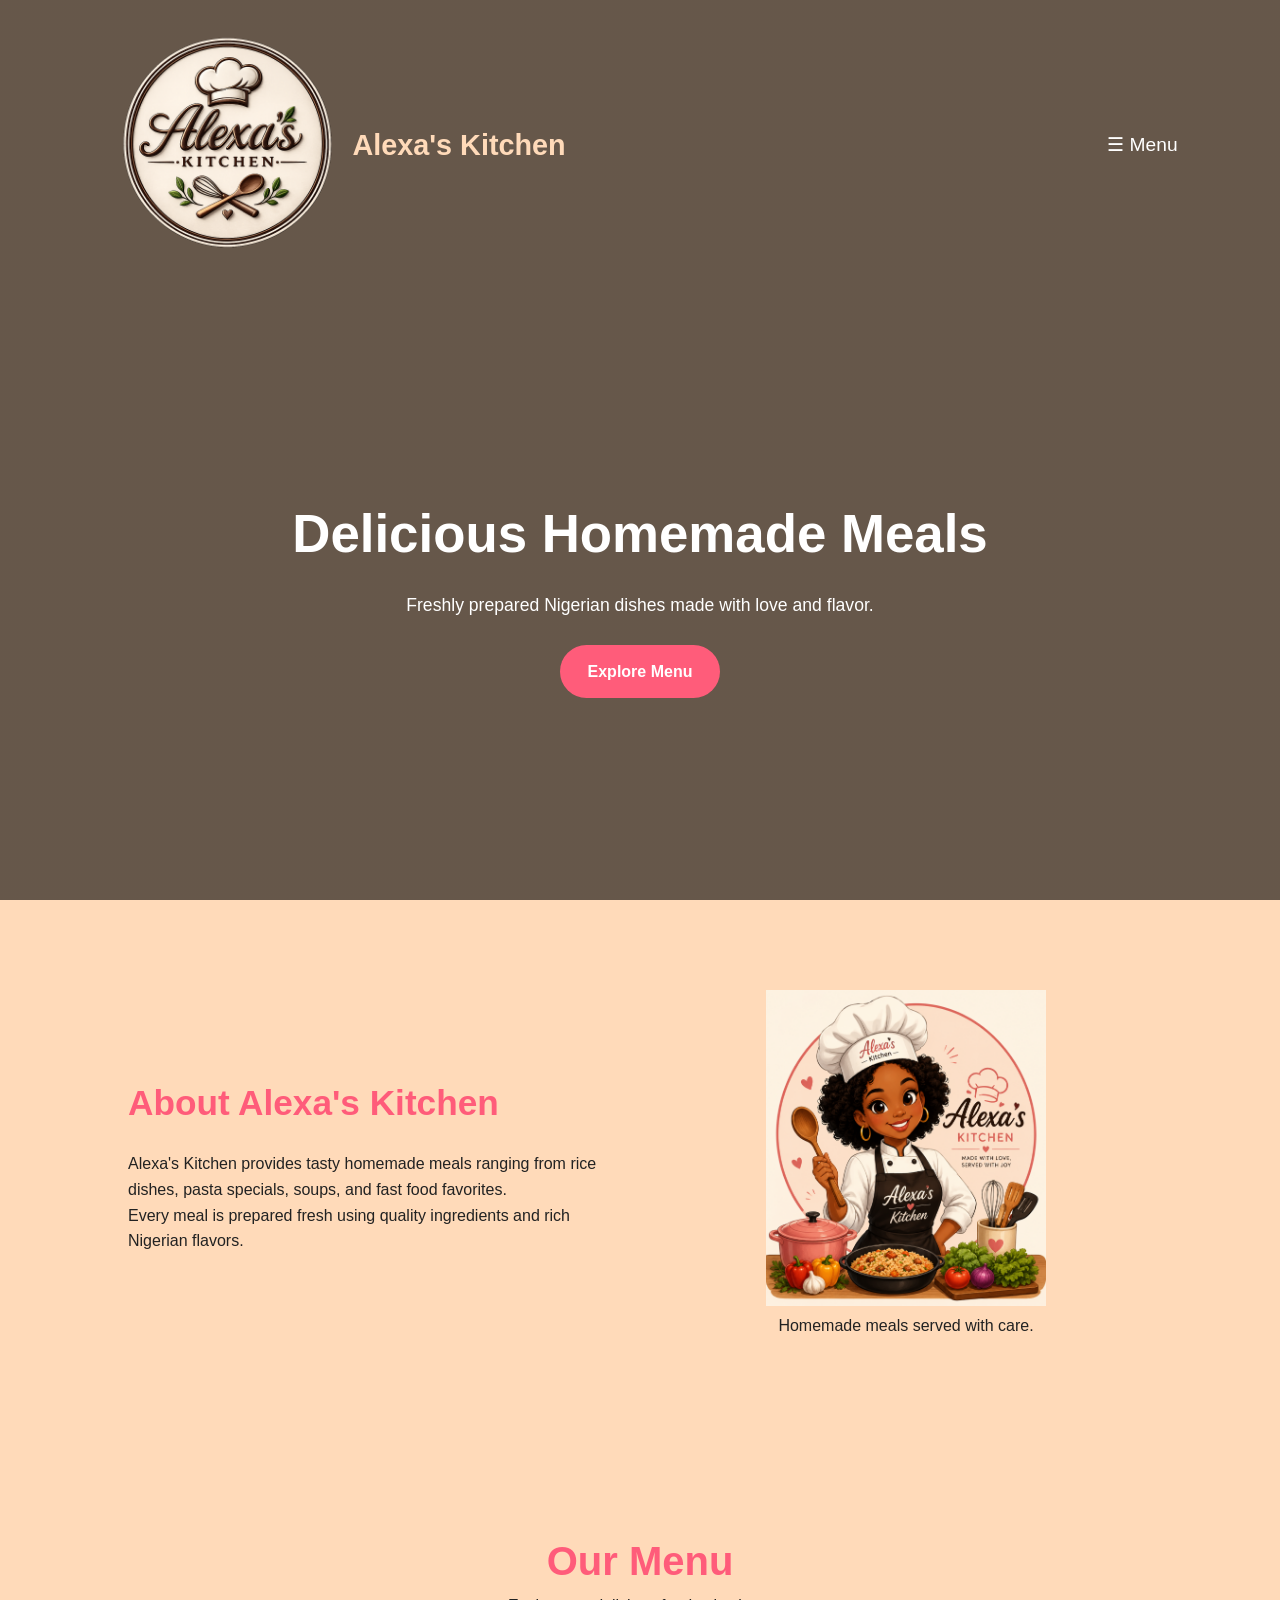
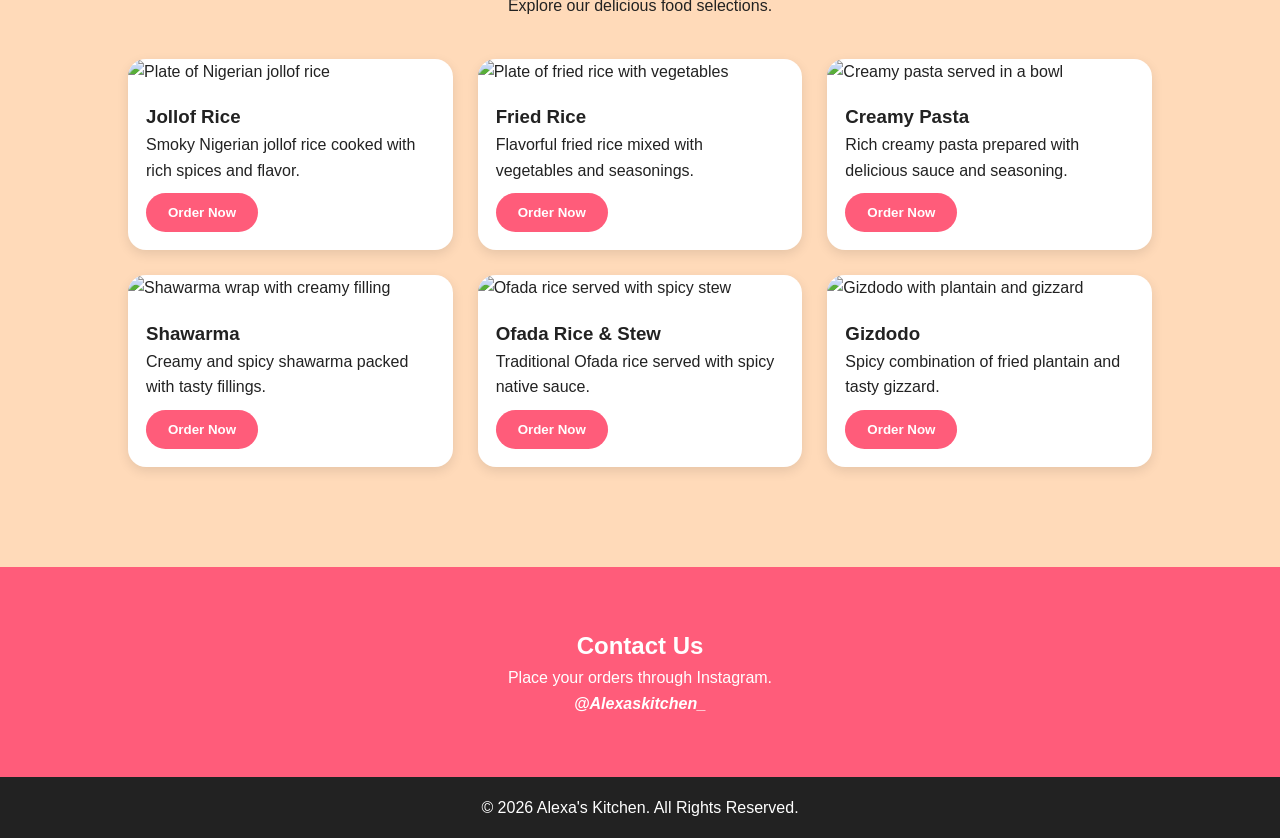
==== commit 8e07033e: "correceted instagram handle name" ====
--- a/index.html
+++ b/index.html
@@ -209,7 +209,7 @@
           href="https://instagram.com/Alexaskitchen__"
           target="_blank"
           rel="noopener noreferrer">
-          @Alexaskitchen__
+          @Alexaskitchen_
         </a>
       </address>
     </section>
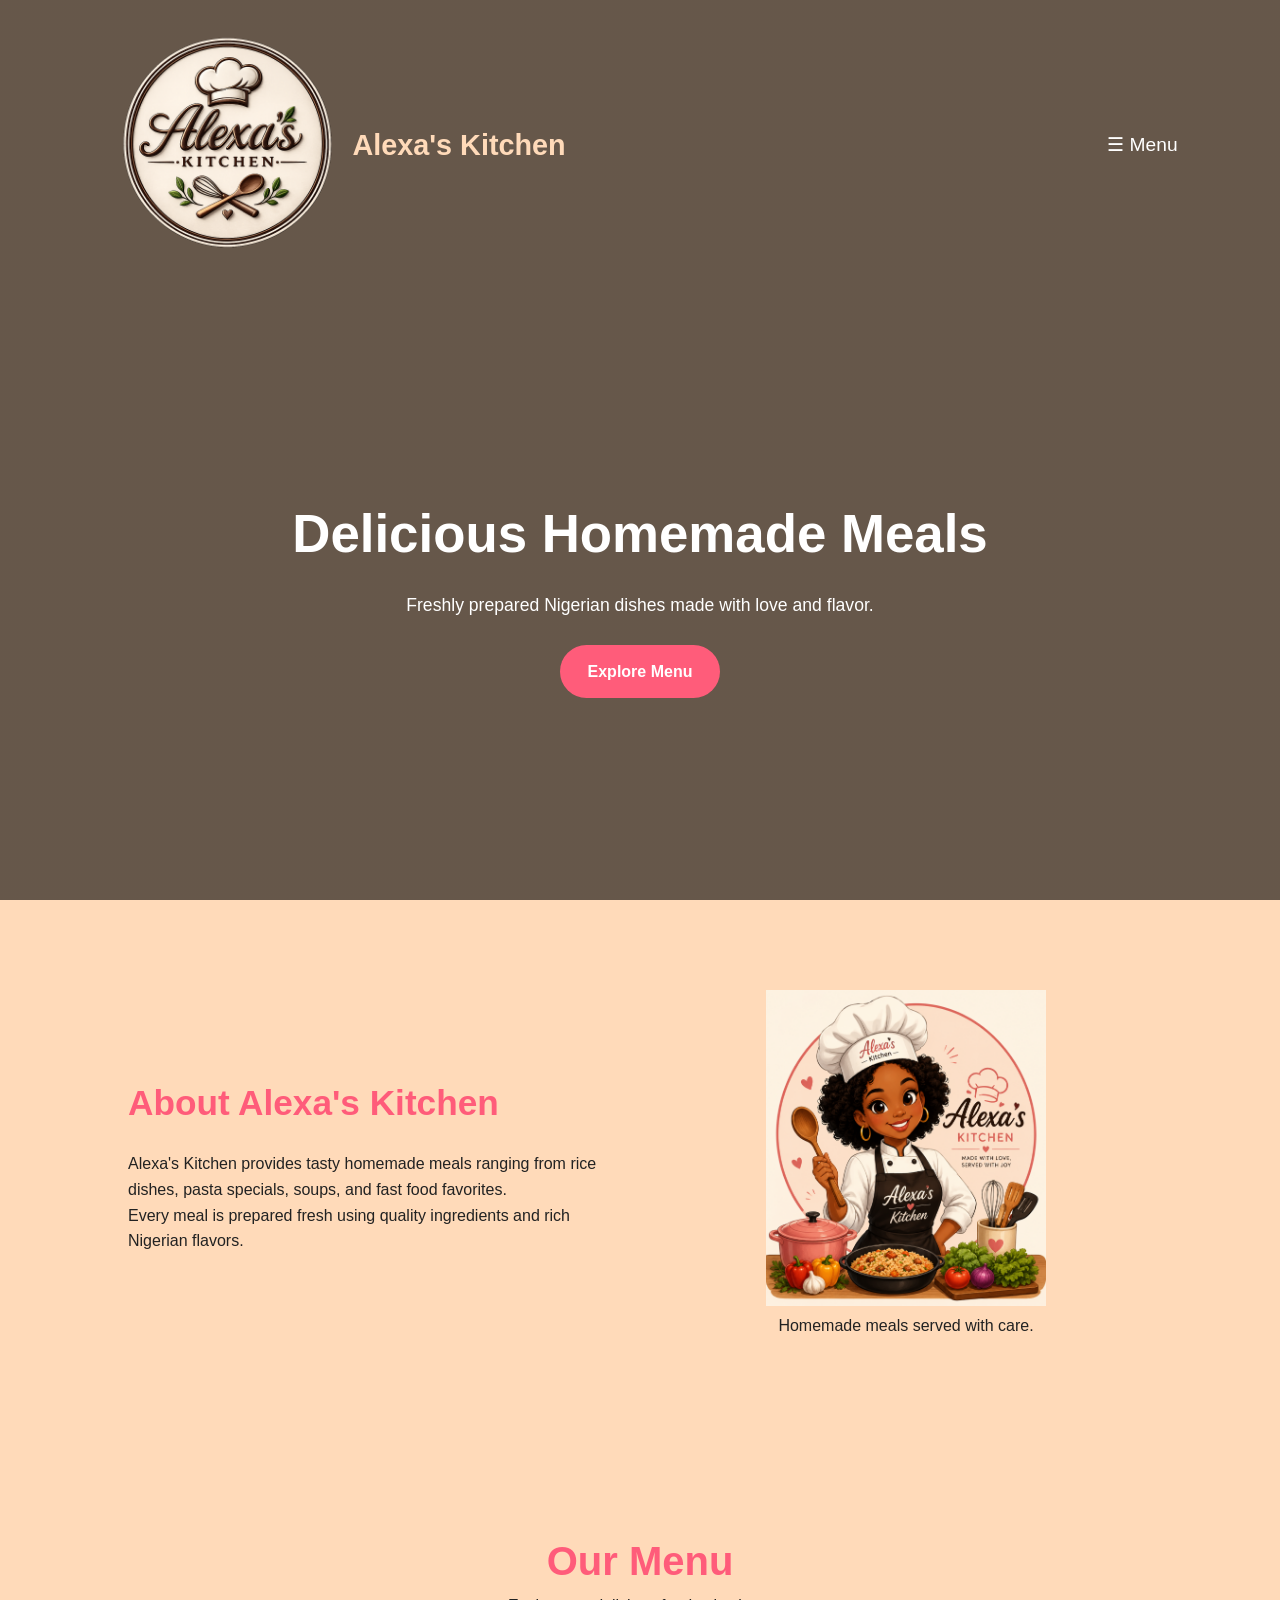
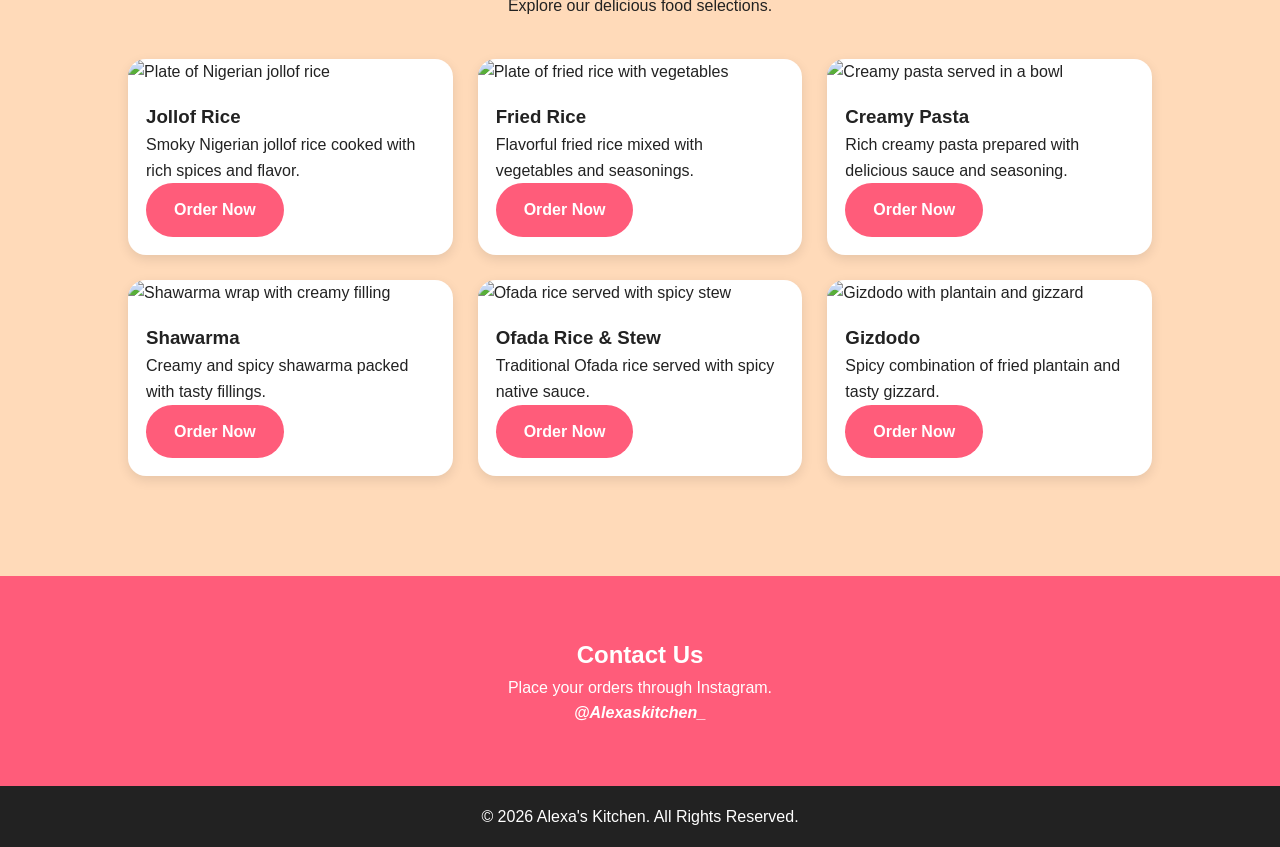
==== commit 6c0ef309: "created new order page for jollof and friedrice. merged its style to existing css and added food ima" ====
--- a/index.html
+++ b/index.html
@@ -9,7 +9,7 @@
       content="Alexa's Kitchen - Delicious homemade Nigerian meals and pasta specials." />
 
     <title>Alexa's Kitchen</title>
-
+    <link rel="icon" type="image/x-icon" href="images/alexa_logo.png" />
     <link rel="stylesheet" href="style.css" />
   </head>
 
@@ -107,9 +107,7 @@
                 Smoky Nigerian jollof rice cooked with rich spices and flavor.
               </p>
 
-              <button type="button" aria-label="Order Jollof Rice">
-                Order Now
-              </button>
+              <a href="jollof.html" class="btn">Order Now</a>
             </div>
           </article>
 
@@ -124,9 +122,7 @@
 
               <p>Flavorful fried rice mixed with vegetables and seasonings.</p>
 
-              <button type="button" aria-label="Order Fried Rice">
-                Order Now
-              </button>
+              <a href="friedrice.html" class="btn">Order Now</a>
             </div>
           </article>
 
@@ -141,9 +137,7 @@
                 Rich creamy pasta prepared with delicious sauce and seasoning.
               </p>
 
-              <button type="button" aria-label="Order Creamy Pasta">
-                Order Now
-              </button>
+              <a href="creamypasta.html" class="btn">Order Now</a>
             </div>
           </article>
 
@@ -156,9 +150,7 @@
 
               <p>Creamy and spicy shawarma packed with tasty fillings.</p>
 
-              <button type="button" aria-label="Order Shawarma">
-                Order Now
-              </button>
+              <a href="shawarma.html" class="btn">Order Now</a>
             </div>
           </article>
 
@@ -171,9 +163,7 @@
 
               <p>Traditional Ofada rice served with spicy native sauce.</p>
 
-              <button type="button" aria-label="Order Ofada Rice and Stew">
-                Order Now
-              </button>
+              <a href="ofada.html" class="btn">Order Now</a>
             </div>
           </article>
 
@@ -186,9 +176,7 @@
 
               <p>Spicy combination of fried plantain and tasty gizzard.</p>
 
-              <button type="button" aria-label="Order Gizdodo">
-                Order Now
-              </button>
+              <a href="gizdodo.html" class="btn">Order Now</a>
             </div>
           </article>
         </div>
@@ -206,7 +194,7 @@
 
       <address>
         <a
-          href="https://instagram.com/Alexaskitchen__"
+          href="https://instagram.com/Alexaskitchen_"
           target="_blank"
           rel="noopener noreferrer">
           @Alexaskitchen_
--- a/style.css
+++ b/style.css
@@ -273,6 +273,118 @@
   text-decoration: underline;
 }
 
+/* =====================================================
+   🍽️ ORDER SYSTEM STYLES (ADDED - NO MODIFICATIONS ABOVE)
+===================================================== */
+
+/* ORDER HEADER */
+.order-header {
+  background: #ff5c7a;
+  color: white;
+  text-align: center;
+  padding: 20px;
+  position: relative;
+}
+
+.back-btn {
+  position: absolute;
+  left: 15px;
+  top: 20px;
+  color: white;
+  text-decoration: none;
+  font-weight: bold;
+}
+
+/* ORDER CONTAINER */
+.order-container {
+  max-width: 900px;
+  margin: auto;
+  padding: 30px 20px;
+
+  display: flex;
+  flex-direction: column;
+  gap: 25px;
+}
+
+/* PRODUCT */
+.order-product {
+  display: flex;
+  gap: 20px;
+  background: white;
+  padding: 20px;
+  border-radius: 15px;
+  flex-wrap: wrap;
+  align-items: center;
+}
+
+.order-product img {
+  width: 250px;
+  border-radius: 12px;
+  object-fit: cover;
+}
+
+/* EXTRAS */
+.order-extras {
+  background: white;
+  padding: 20px;
+  border-radius: 15px;
+}
+
+.order-extras label {
+  display: block;
+  margin: 8px 0;
+}
+
+/* FORM */
+.order-form {
+  background: white;
+  padding: 20px;
+  border-radius: 15px;
+}
+
+.order-form form {
+  display: flex;
+  flex-direction: column;
+  gap: 12px;
+}
+
+input,
+textarea {
+  padding: 12px;
+  border: 1px solid #ddd;
+  border-radius: 8px;
+}
+
+/* WHATSAPP BUTTON */
+.whatsapp-btn {
+  display: block;
+  text-align: center;
+  background: #25d366;
+  color: white;
+  padding: 14px;
+  border-radius: 30px;
+  text-decoration: none;
+  font-weight: bold;
+  margin-top: 10px;
+}
+
+.whatsapp-btn:hover {
+  background: #1ebe5d;
+}
+
+/* RESPONSIVE */
+@media (max-width: 768px) {
+  .order-product {
+    flex-direction: column;
+    text-align: center;
+  }
+
+  .order-product img {
+    width: 100%;
+    max-width: 350px;
+  }
+}
+
 /* FOOTER */
 footer {
   background: #222;
